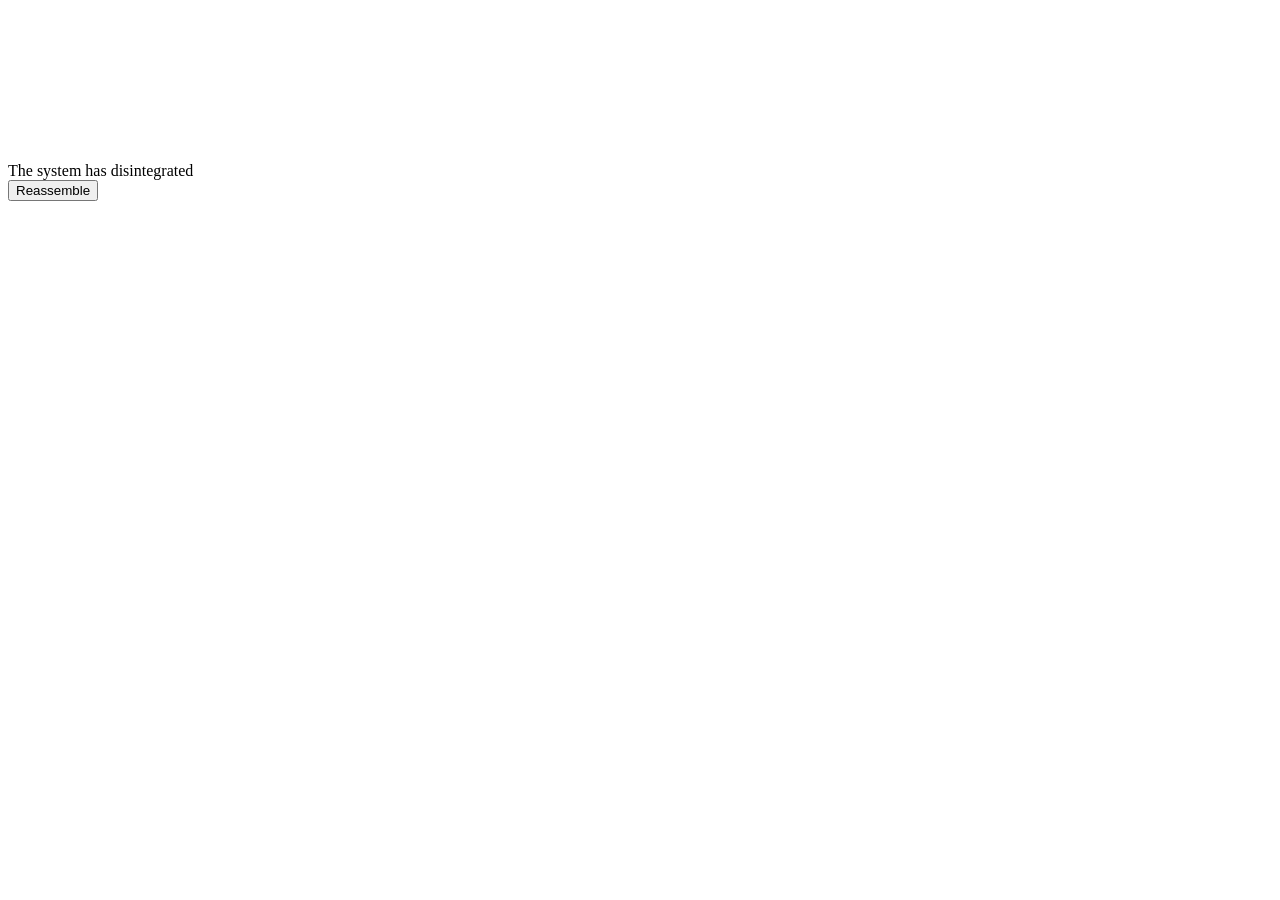
==== index.html @ ebea735d "chore: change title and update license details in index.html updated the title and license informati" ====
<!-- 
© 2026 Not Found Pages · 404-particle-reassembly-classic
Released under the MIT License

Repository → https://github.com/notfoundpages/404-particle-reassembly-classic
Live Preview → https://notfoundpages.github.io/404-particle-reassembly-classic

Discover the full collection → https://notfoundpages.github.io
-->

<!DOCTYPE html>
<html lang="en">

<head>
  <meta charset="UTF-8">
  <meta name="viewport" content="width=device-width, initial-scale=1.0">
  <title>404-particle-reassembly-classic</title>
  <link rel="stylesheet" href="styles.css">
  <meta name="description" content="Interactive particle-based 404 page where errors disintegrate and reassemble.">
</head>

<body>

  <canvas id="canvas1" aria-hidden="true"></canvas>

  <div class="ui-layer" role="region" aria-label="Page actions">
    <div class="message">The system has disintegrated</div>
    <button id="reassembleBtn" class="btn" aria-label="Reassemble and return Home">Reassemble</button>
  </div>
  <script src="script.js"></script>
</body>

</html>
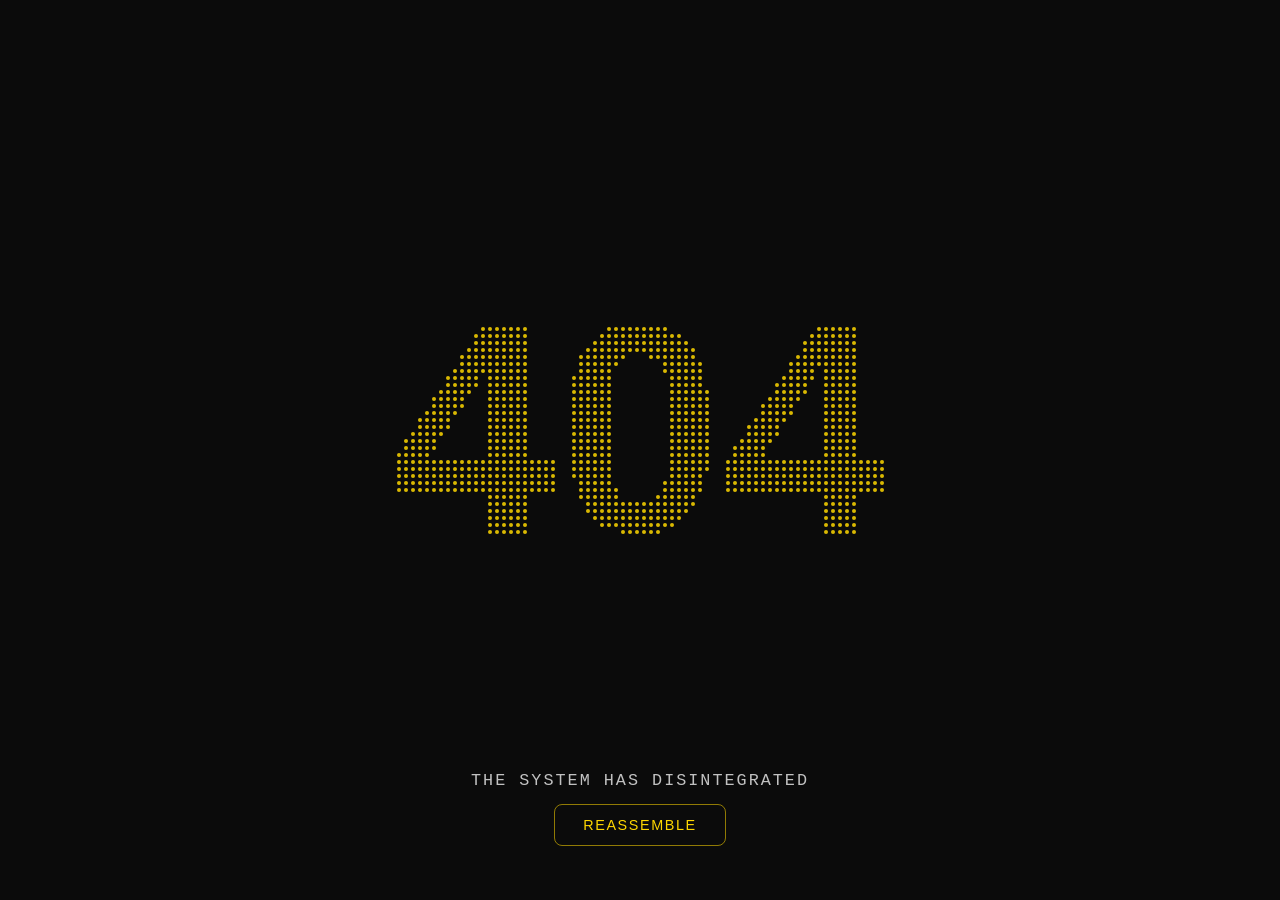
==== commit 75dee0a0: "chore: fix stylesheet link in index.html" ====
--- a/index.html
+++ b/index.html
@@ -15,7 +15,7 @@
   <meta charset="UTF-8">
   <meta name="viewport" content="width=device-width, initial-scale=1.0">
   <title>404-particle-reassembly-classic</title>
-  <link rel="stylesheet" href="styles.css">
+  <link rel="stylesheet" href="style.css">
   <meta name="description" content="Interactive particle-based 404 page where errors disintegrate and reassemble.">
 </head>
 
--- a/style.css
+++ b/style.css
@@ -0,0 +1,102 @@
+/* 
+© 2026 Not Found Pages · 404-particle-reassembly-classic
+Released under the MIT License
+
+Repository → https://github.com/notfoundpages/404-particle-reassembly-classic
+Live Preview → https://notfoundpages.github.io/404-particle-reassembly-classic
+
+Discover the full collection → https://notfoundpages.github.io
+*/
+
+:root {
+  --bg: #0b0b0b;
+  --gold: 255, 215, 0
+}
+
+html,
+body {
+  height: 100%;
+}
+
+body {
+  margin: 0;
+  padding: 0;
+  background: var(--bg);
+  overflow: hidden;
+  font-family: 'Courier New', Courier, monospace;
+  -webkit-font-smoothing: antialiased;
+  -moz-osx-font-smoothing: grayscale;
+}
+
+/* full-bleed canvas sized via JS (keeps CSS size stable) */
+canvas {
+  display: block;
+  position: absolute;
+  inset: 0;
+  width: 100%;
+  height: 100%;
+  z-index: 1;
+}
+
+/* UI sits on top and centers reliably */
+.ui-layer {
+  position: absolute;
+  left: 50%;
+  transform: translateX(-50%);
+  bottom: clamp(28px, 6vh, 64px);
+  max-width: 100%;
+  padding: 0 12px;
+  text-align: center;
+  z-index: 10;
+  pointer-events: none;
+  /* let canvas handle pointer unless child opts-in */
+}
+
+.message {
+  color: rgba(255, 255, 255, 0.75);
+  font-size: 1.05rem;
+  margin: 0 0 14px 0;
+  letter-spacing: 2px;
+  text-transform: uppercase;
+  user-select: none;
+}
+
+/* Use a real button for accessibility; allow pointer events */
+.btn {
+  pointer-events: auto;
+  display: inline-block;
+  padding: 12px 28px;
+  border: 1px solid rgba(var(--gold), 0.55);
+  color: rgb(var(--gold));
+  background: transparent;
+  text-decoration: none;
+  text-transform: uppercase;
+  font-size: 0.9rem;
+  transition: transform 180ms ease, box-shadow 180ms ease, background 180ms ease;
+  letter-spacing: 1.6px;
+  border-radius: 8px;
+  cursor: pointer;
+}
+
+.btn:focus {
+  outline: 2px solid rgba(var(--gold), 0.25);
+  outline-offset: 4px
+}
+
+.btn:hover {
+  background: rgb(var(--gold));
+  color: #000;
+  box-shadow: 0 6px 30px rgba(var(--gold), 0.18);
+  transform: translateY(-2px);
+}
+
+@media (max-width:420px) {
+  .message {
+    font-size: 0.95rem
+  }
+
+  .btn {
+    width: 100%;
+    padding: 12px 20px
+  }
+}
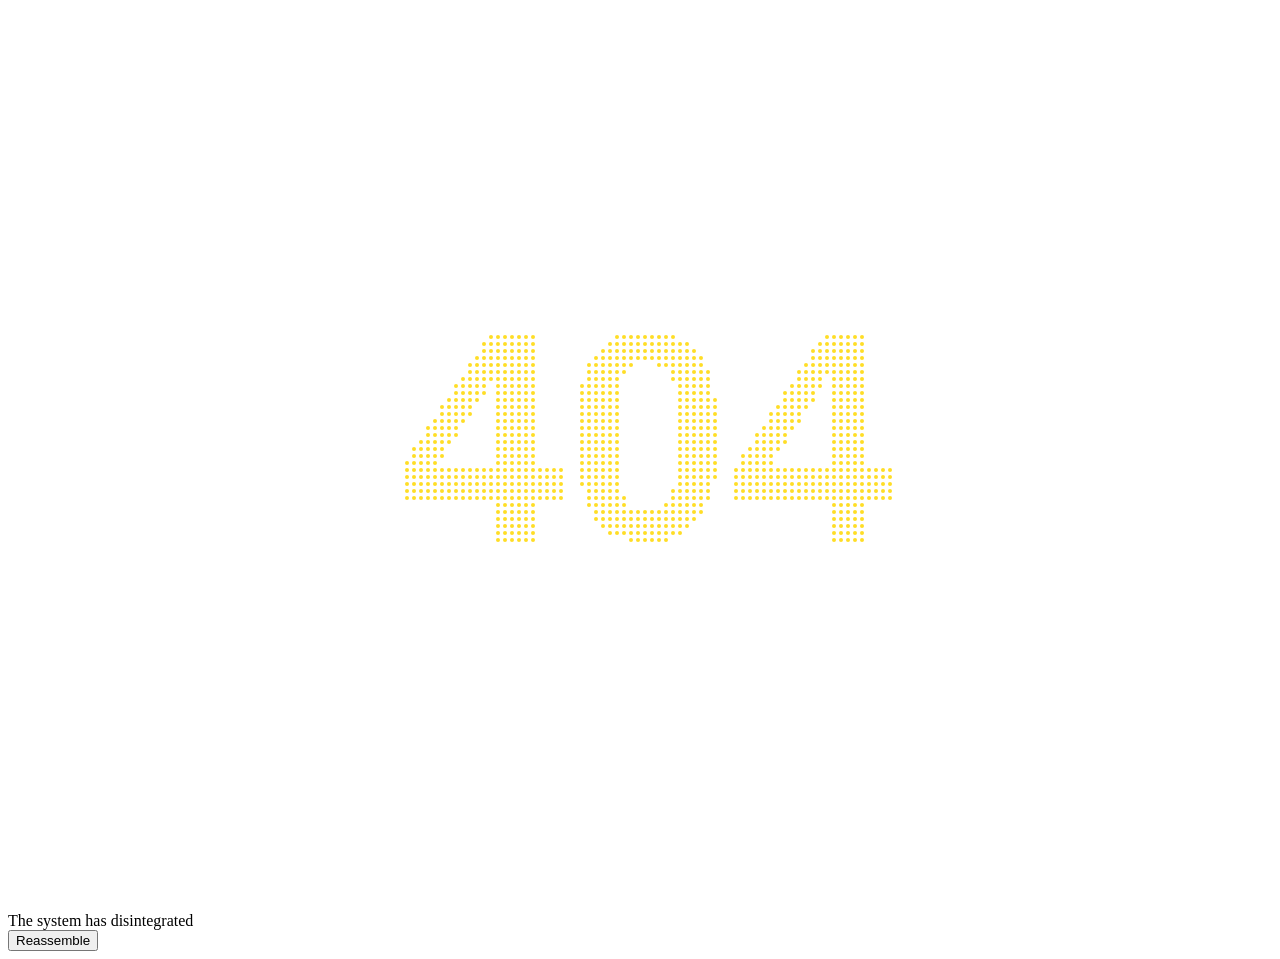
==== commit 2727d488: "chore: enhance meta tags and structured data for improved SEO and social sharing" ====
--- a/index.html
+++ b/index.html
@@ -12,11 +12,66 @@
 <html lang="en">
 
 <head>
+  <!-- Character Encoding & Viewport -->
   <meta charset="UTF-8">
   <meta name="viewport" content="width=device-width, initial-scale=1.0">
-  <title>404-particle-reassembly-classic</title>
-  <link rel="stylesheet" href="style.css">
-  <meta name="description" content="Interactive particle-based 404 page where errors disintegrate and reassemble.">
+  <meta http-equiv="X-UA-Compatible" content="IE=edge">
+
+  <!-- Primary Meta Tags -->
+  <title>404-particle-reassembly-classic • notfoundpages</title>
+  <meta name="title" content="404-particle-reassembly-classic ~ notfoundpages">
+  <meta name="description"
+    content="An interactive particle-based 404 error page where the 404 message disintegrates and reassembles around your cursor. Featuring glowing particles, smooth motion, and a minimal dark interface built with pure HTML, CSS & JavaScript.">
+  <meta name="keywords"
+    content="404 page, 404 error page, particle 404 page, particle animation, particle effect, interactive 404, animated 404 page, reassemble animation, disintegrating particles, interactive error page, JavaScript particles, HTML CSS JavaScript, creative 404 page, custom 404 page, responsive 404 page, developer 404 page, dark 404 page, minimalist 404 page, notfoundpages, Not Found Pages, NOT FOUND PAGES, NotFoundPages">
+  <meta name="author" content="Not Found Pages">
+  <meta name="robots" content="index, follow">
+  <meta name="language" content="English">
+
+  <!-- Open Graph / Facebook Meta Tags -->
+  <meta property="og:type" content="website">
+  <meta property="og:url" content="https://notfoundpages.github.io/404-particle-reassembly-classic/">
+  <meta property="og:title" content="404-particle-reassembly-classic • notfoundpages">
+  <meta property="og:description"
+    content="An interactive particle-based 404 page where the error message disintegrates and reassembles around your cursor. Built with pure HTML, CSS & JavaScript.">
+  <meta property="og:image"
+    content="https://notfoundpages.github.io/404-particle-reassembly-classic/assets/previews/open-graph.png">
+  <meta property="og:site_name" content="Not Found Pages">
+
+  <!-- Twitter / X Meta Tags -->
+  <meta name="twitter:card" content="summary_large_image">
+  <meta name="twitter:url" content="https://notfoundpages.github.io/404-particle-reassembly-classic/">
+  <meta name="twitter:title" content="404-particle-reassembly-classic • notfoundpages">
+  <meta name="twitter:description"
+    content="An interactive particle-based 404 page where the error message disintegrates and reassembles around your cursor. Built with pure HTML, CSS & JavaScript.">
+  <meta name="twitter:image"
+    content="https://notfoundpages.github.io/404-particle-reassembly-classic/assets/previews/open-graph.png">
+
+  <!-- Canonical URL -->
+  <link rel="canonical" href="https://notfoundpages.github.io/404-particle-reassembly-classic/">
+
+  <!-- Structured Data (JSON-LD) -->
+  <script type="application/ld+json">
+  {
+    "@context": "https://schema.org",
+    "@type": "WebPage",
+    "name": "404-particle-reassembly-classic",
+    "description": "An interactive particle-based 404 error page where the 404 message disintegrates and reassembles around your cursor. Built with pure HTML, CSS and JavaScript.",
+    "url": "https://notfoundpages.github.io/404-particle-reassembly-classic/",
+    "creator": {
+      "@type": "Organization",
+      "name": "Not Found Pages",
+      "url": "https://github.com/notfoundpages"
+    }, 
+    "isPartOf": {
+      "@type": "WebSite",
+      "name": "Not Found Pages",
+      "url": "https://notfoundpages.github.io/"
+    },
+    "applicationCategory": "WebApplication",
+    "operatingSystem": "Any"
+  }
+  </script>
 </head>
 
 <body>
@@ -30,4 +85,4 @@
   <script src="script.js"></script>
 </body>
 
-</html>
+</html>
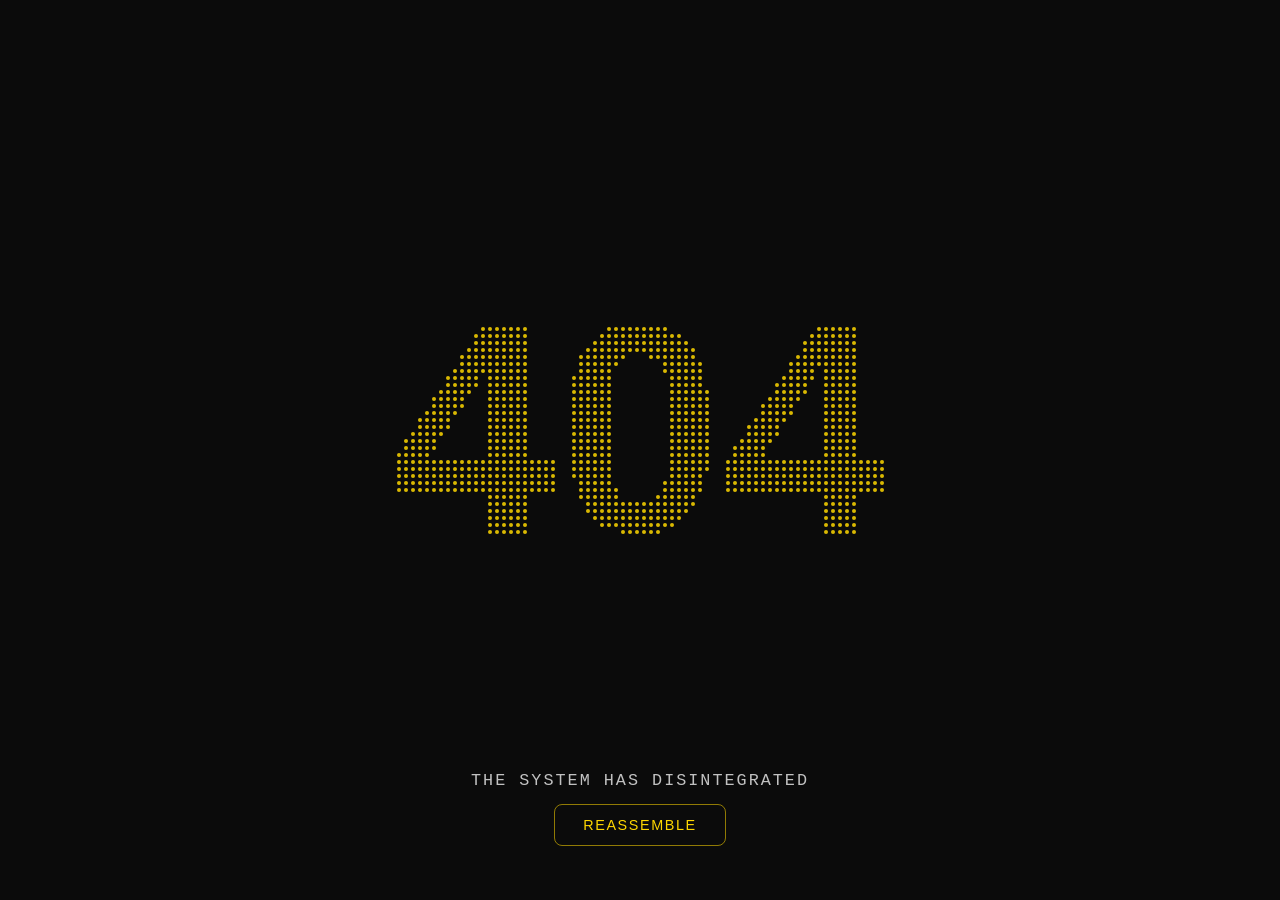
==== commit c9ec3f14: "feat: add stylesheet link to index.html" ====
--- a/index.html
+++ b/index.html
@@ -72,6 +72,8 @@
     "operatingSystem": "Any"
   }
   </script>
+
+  <link rel="stylesheet" href="style.css">
 </head>
 
 <body>
--- a/style.css
+++ b/style.css
@@ -0,0 +1,102 @@
+/* 
+© 2026 Not Found Pages · 404-particle-reassembly-classic
+Released under the MIT License
+
+Repository → https://github.com/notfoundpages/404-particle-reassembly-classic
+Live Preview → https://notfoundpages.github.io/404-particle-reassembly-classic
+
+Discover the full collection → https://notfoundpages.github.io
+*/
+
+:root {
+  --bg: #0b0b0b;
+  --gold: 255, 215, 0
+}
+
+html,
+body {
+  height: 100%;
+}
+
+body {
+  margin: 0;
+  padding: 0;
+  background: var(--bg);
+  overflow: hidden;
+  font-family: 'Courier New', Courier, monospace;
+  -webkit-font-smoothing: antialiased;
+  -moz-osx-font-smoothing: grayscale;
+}
+
+/* full-bleed canvas sized via JS (keeps CSS size stable) */
+canvas {
+  display: block;
+  position: absolute;
+  inset: 0;
+  width: 100%;
+  height: 100%;
+  z-index: 1;
+}
+
+/* UI sits on top and centers reliably */
+.ui-layer {
+  position: absolute;
+  left: 50%;
+  transform: translateX(-50%);
+  bottom: clamp(28px, 6vh, 64px);
+  max-width: 100%;
+  padding: 0 12px;
+  text-align: center;
+  z-index: 10;
+  pointer-events: none;
+  /* let canvas handle pointer unless child opts-in */
+}
+
+.message {
+  color: rgba(255, 255, 255, 0.75);
+  font-size: 1.05rem;
+  margin: 0 0 14px 0;
+  letter-spacing: 2px;
+  text-transform: uppercase;
+  user-select: none;
+}
+
+/* Use a real button for accessibility; allow pointer events */
+.btn {
+  pointer-events: auto;
+  display: inline-block;
+  padding: 12px 28px;
+  border: 1px solid rgba(var(--gold), 0.55);
+  color: rgb(var(--gold));
+  background: transparent;
+  text-decoration: none;
+  text-transform: uppercase;
+  font-size: 0.9rem;
+  transition: transform 180ms ease, box-shadow 180ms ease, background 180ms ease;
+  letter-spacing: 1.6px;
+  border-radius: 8px;
+  cursor: pointer;
+}
+
+.btn:focus {
+  outline: 2px solid rgba(var(--gold), 0.25);
+  outline-offset: 4px
+}
+
+.btn:hover {
+  background: rgb(var(--gold));
+  color: #000;
+  box-shadow: 0 6px 30px rgba(var(--gold), 0.18);
+  transform: translateY(-2px);
+}
+
+@media (max-width:420px) {
+  .message {
+    font-size: 0.95rem
+  }
+
+  .btn {
+    width: 100%;
+    padding: 12px 20px
+  }
+}
